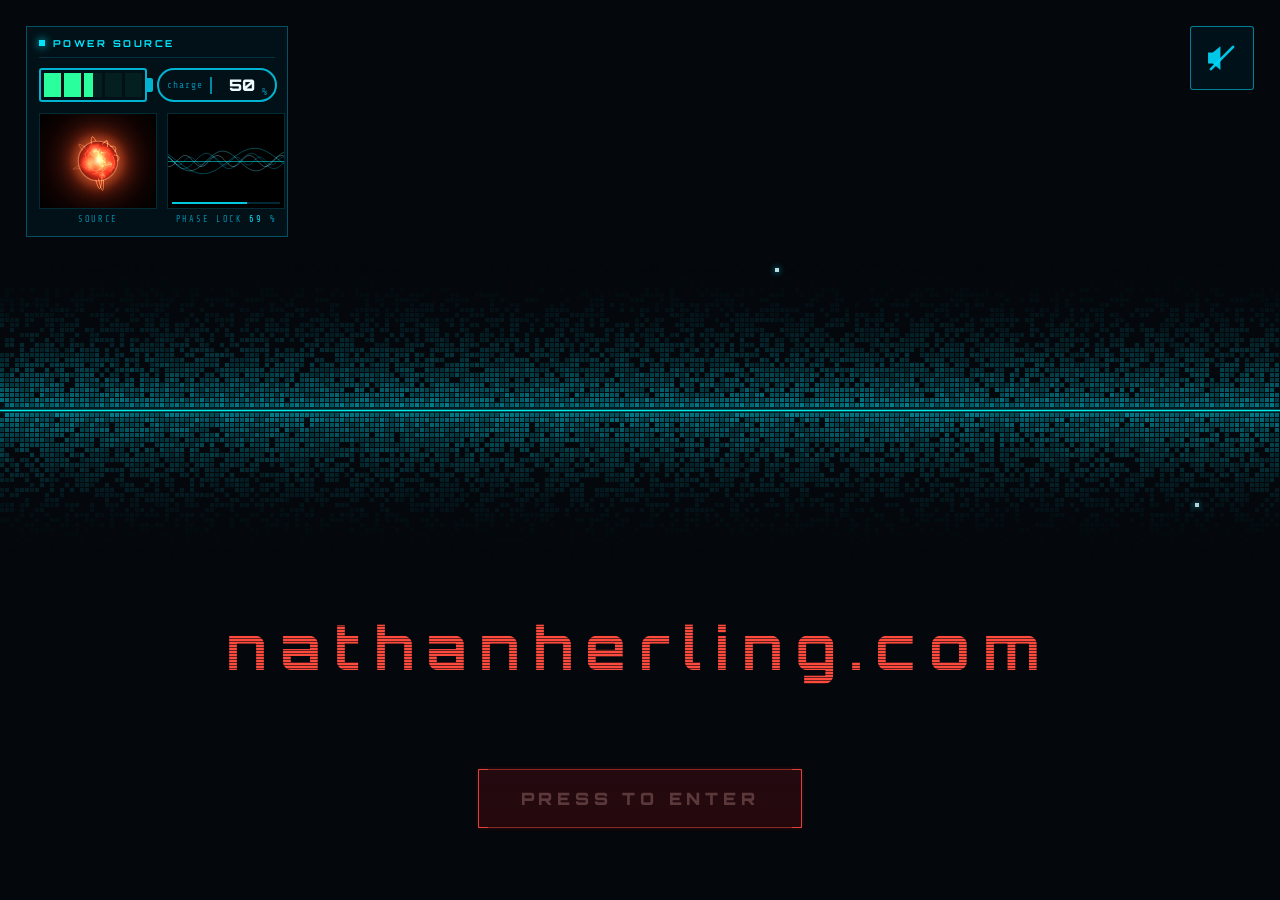
==== index.html @ ac67ed68 "commit 1" ====
<!DOCTYPE html>
<html lang="en">
<head>
<meta charset="utf-8">
<meta name="viewport" content="width=device-width, initial-scale=1">
<title>nathanherling.com</title>
<meta name="description" content="Nathan Herling — physics, data science, and instrumentation. ATLAS Run-3 long-lived particle search, detector control systems, and independent mathematics.">
<link rel="canonical" href="https://nathanherling.com/">

<!-- Social card. og:image MUST be an absolute URL — most scrapers will not
     resolve a relative one. Regenerate the image with:
       python3 tools/make-og.py        (renders tools/og-card.html) -->
<meta property="og:type" content="website">
<meta property="og:site_name" content="nathanherling.com">
<meta property="og:url" content="https://nathanherling.com/">
<meta property="og:title" content="Nathan Herling">
<meta property="og:description" content="Physics, data science, and instrumentation. ATLAS Run-3 long-lived particle search, detector control systems, and independent mathematics.">
<meta property="og:image" content="https://nathanherling.com/assets/og/og-card.png">
<meta property="og:image:type" content="image/png">
<meta property="og:image:width" content="1200">
<meta property="og:image:height" content="630">
<meta property="og:image:alt" content="Nathan Herling's handwritten signature glowing cyan above the address nathanherling.com in red, over a pixelated data band on a dark technical grid.">
<meta property="og:locale" content="en_US">

<meta name="twitter:card" content="summary_large_image">
<meta name="twitter:title" content="Nathan Herling">
<meta name="twitter:description" content="Physics, data science, and instrumentation. ATLAS Run-3 long-lived particle search, detector control systems, and independent mathematics.">
<meta name="twitter:image" content="https://nathanherling.com/assets/og/og-card.png">
<meta name="twitter:image:alt" content="Nathan Herling's handwritten signature glowing cyan above the address nathanherling.com in red, over a pixelated data band on a dark technical grid.">
<!-- Icons and the manifest are attached from script, and only when the page is
     actually served.

     A file:// document has an opaque origin, and Chromium refuses to DISPLAY a
     file:// subresource for one — logging "Unsafe attempt to load URL <page>
     from frame with URL <page>", attributed to index.html:1 because the load is
     parser-initiated. Stylesheets and the script are exempt (they are fetched,
     not displayed) which is why only this one complained. A favicon on a local
     file open does nothing anyway, so there is nothing to trade away.

     Classic script, not a module, so it runs at parse time. -->
<script>
  if (location.protocol !== 'file:') {
    var head = document.head;
    var add = function (rel, href, type, sizes) {
      var l = document.createElement('link');
      l.rel = rel; l.href = href;
      if (type)  l.type = type;
      if (sizes) l.sizes = sizes;
      head.appendChild(l);
    };
    add('icon', 'assets/favicon.ico', null, 'any');
    add('icon', 'assets/favicon-32.png', 'image/png', '32x32');
    add('icon', 'assets/favicon-16.png', 'image/png', '16x16');
    add('apple-touch-icon', 'assets/apple-touch-icon.png');
    add('manifest', 'site.webmanifest');
  }
</script>
<meta name="theme-color" content="#04070b">
<link rel="stylesheet" href="css/fonts.css">
<link rel="stylesheet" href="css/tokens.css">
<link rel="stylesheet" href="css/base.css">
<link rel="stylesheet" href="css/splash.css">
<link rel="stylesheet" href="css/cube.css">
<link rel="stylesheet" href="css/shell.css">
<link rel="stylesheet" href="css/layout.css">
<link rel="stylesheet" href="css/deck.css">
</head>
<body>

<div class="grid-bed" aria-hidden="true"></div>

<!-- ================= ACT 1 — SPLASH =================
     Everything here is present at t=0. The signature is NOT: it is cut, in pen
     order, when the button is struck. See js/splash.js. -->
<section id="stage">
  <canvas id="splash-canvas" aria-hidden="true"></canvas>

  <!-- Sound. Standalone in the top-right rather than crammed into the power
       module header, which never had the room for it. Nothing on this page
       loads or plays any audio until this is clicked or the entry button is
       pressed — see js/main.js. -->
  <button id="sndToggle" type="button" aria-pressed="false"
          aria-label="Sound off" title="Sound off">
    <svg viewBox="0 0 24 24" aria-hidden="true">
      <path class="spk" d="M11 4.5 6.2 8.6H3.2v6.8h3L11 19.5z"/>
      <path class="w1" d="M14.4 9.3a4.6 4.6 0 0 1 0 5.4"/>
      <path class="w2" d="M16.7 7.2a8 8 0 0 1 0 9.6"/>
      <path class="w3" d="M19 5.1a11.4 11.4 0 0 1 0 13.8"/>
      <path class="off" d="M5 19 19 5"/>
    </svg>
  </button>

  <!-- power module -->
  <section id="power" aria-hidden="true">
    <div class="head"><span class="dot"></span>POWER SOURCE
    </div>
    <div class="row">
      <div id="battery">
        <div class="cell"></div><div class="cell"></div><div class="cell"></div>
        <div class="cell"></div><div class="cell"></div>
      </div>
      <div id="gauge">
        <span class="lbl">charge</span><span class="bar"></span>
        <span class="val" id="chargeval">50</span><span class="pct">%</span>
      </div>
    </div>
    <div class="mods">
      <div class="mod">
        <canvas id="orb" width="116" height="94"></canvas>
        <div class="cap">SOURCE</div>
      </div>
      <div class="mod">
        <canvas id="freq" width="116" height="94"></canvas>
        <div class="cap">PHASE LOCK <span id="lockval">0</span> %</div>
      </div>
    </div>
  </section>

  <div id="splash-centre">
    <!-- data-txt duplicates the text for the CRT pseudo-element copies; the
         glitch bands are clipped copies of the same string. -->
    <h1 id="sitename" data-txt="nathanherling.com">nathanherling.com</h1>
    <button id="enterBtn" type="button">press to enter</button>
  </div>

  <div id="splash-wipe" aria-hidden="true"></div>
</section>

<!-- ================= ACT 2 — SHELL ================= -->
<div id="term" aria-live="polite"><div id="term-inner"></div></div>

<!-- ================= ACTS 3-5 — DESK ================= -->
<div id="desk">
  <div id="rail">
    <!-- PELAGIC used to be born inside the tube and travel to the rail. The
         splash no longer carries a cube, so the rail dock is its only host. -->
    <div class="slot" id="slot-cube"><span class="slot-tag">pelagic</span>
      <div class="cube-host" id="pelagic-dock" aria-hidden="false"></div>
    </div>
    <div class="slot" id="slot-term"><span class="slot-tag">shell</span></div>
    <div class="slot" id="slot-sig"><span class="slot-tag">identity</span>
      <canvas id="sig-canvas" aria-hidden="true"></canvas>
    </div>
    <div class="slot" id="slot-dock"><span class="slot-tag">dock</span>
      <span class="empty">empty</span>
      <span class="dock-hint">double click or click on panel to open</span>
    </div>
  </div>

  <div id="top" role="group" aria-label="Sections"></div>

  <div id="main">
    <div id="view" role="region" aria-label="Panel content" aria-hidden="true">
      <button id="view-close" type="button">Close</button>
      <header><span class="n"></span><h2></h2></header>
      <div class="rule"></div>
      <div class="body"></div>
    </div>
  </div>
</div>

<!-- the deck stage is fixed and JS-placed, so it can drift between #main and the dock slot -->
<div id="deck-stage">
  <div id="deck"></div>
  <div id="printer" aria-hidden="true"></div>
</div>

<!-- Controls ride ABOVE the deck stage. They used to live inside #main, but
     #desk opens a stacking context at z-index 10, so the fixed deck stage at 14
     covered them and swallowed every click. -->
<div id="overlay" aria-hidden="false">
  <button id="back" type="button">Back to splash</button>
  <div id="toggles">
    <button id="prev" type="button" aria-label="Previous face">&lt;</button>
    <span class="hint">drag to spin</span>
    <button id="next" type="button" aria-label="Next face">&gt;</button>
  </div>
</div>

<!-- A classic script, not a module. index.html is meant to open straight off
     disk, and browsers refuse to load ES modules from a file:// origin. The
     js/ modules remain the source; js/site.js is built from them by
     tools/build.sh. -->
<script src="js/site.js" defer></script>
</body>
</html>
---- css/fonts.css ----
/* Self-hosted, from @fontsource. This replaces the Google Fonts <link>, so the
   page makes no external request at all — and it is what lets the social-card
   renderer produce type that matches the live site.
   The faces are base64 data URIs rather than file references: a @font-face
   url() is fetched under CORS rules, and on a file:// origin that fails, which
   silently drops both families back to system fallbacks. The originals stay in
   assets/fonts/ — regenerate with tools/build.sh. */
@font-face{
  font-family:'Share Tech Mono';font-style:normal;font-weight:400;font-display:swap;
  src:url('[data-uri]') format('woff2');
}
@font-face{
  font-family:'Orbitron';font-style:normal;font-weight:500;font-display:swap;
  src:url('[data-uri]') format('woff2');
}
@font-face{
  font-family:'Orbitron';font-style:normal;font-weight:700;font-display:swap;
  src:url('[data-uri]') format('woff2');
}
@font-face{
  font-family:'Orbitron';font-style:normal;font-weight:900;font-display:swap;
  src:url('[data-uri]') format('woff2');
}
---- css/tokens.css ----
:root{
  --bg:#04070b; --panel:#070d14; --surface:#0a1017;
  --ink:#9fdcf4; --ink-dim:#3f6e86; --ink-faint:#1b3a4a;
  --cyan:#4fd6ff; --cyan-deep:#1f8fc4;
  --amber:#ffb24a; --orange:#ff7a30;
  --line:rgba(79,214,255,0.16); --line-soft:rgba(79,214,255,0.07);
  --glow-cyan:0 0 12px rgba(79,214,255,0.55);
  --glow-amber:0 0 14px rgba(255,140,50,0.5);
  --mono:'Share Tech Mono', ui-monospace, 'Courier New', monospace;
  --display:'Orbitron', sans-serif;

  /* act 4 geometry — read by js/layout.js as well as the stylesheets */
  --rail:clamp(230px, 21vw, 320px);
  --toph:clamp(84px, 11vh, 116px);
  --gap:clamp(10px, 1.1vw, 18px);
}
---- css/base.css ----
*{margin:0;padding:0;box-sizing:border-box}
html,body{width:100%;height:100%}
body{
  background:
    radial-gradient(1200px 700px at 30% -10%, rgba(31,143,196,0.10), transparent 60%),
    radial-gradient(900px 600px at 110% 120%, rgba(255,122,48,0.06), transparent 55%),
    var(--bg);
  color:var(--ink); font-family:var(--mono); overflow:hidden;
}
button{font-family:var(--mono);font-size:12px;letter-spacing:.14em;text-transform:uppercase;
  color:var(--ink);background:transparent;border:1px solid var(--line);padding:8px 13px;cursor:pointer;
  transition:border-color .2s,color .2s,opacity .2s}
button:hover:not(:disabled){border-color:var(--cyan);color:var(--cyan)}
button:disabled{opacity:.32;cursor:default}
button:focus-visible{outline:2px solid var(--amber);outline-offset:2px}
.hidden{display:none !important}
.sr{position:absolute;width:1px;height:1px;overflow:hidden;clip:rect(0 0 0 0);white-space:nowrap}

/* faint engineering grid, ported from helix_splash's stage */
.grid-bed{position:fixed;inset:0;z-index:0;pointer-events:none;
  background-image:linear-gradient(var(--line-soft) 1px,transparent 1px),
                   linear-gradient(90deg,var(--line-soft) 1px,transparent 1px);
  background-size:46px 46px;
  -webkit-mask-image:radial-gradient(circle at 50% 45%,#000 0%,transparent 78%);
          mask-image:radial-gradient(circle at 50% 45%,#000 0%,transparent 78%)}

@media (prefers-reduced-motion:reduce){
  *{animation-duration:.01ms !important;transition-duration:.01ms !important}
}
---- css/splash.css ----
/* ============ ACT 1 — SPLASH ============
   Replaces the CRT tube. Everything on this page is present at t=0: no fade
   in, no chroma split, no sheen. The only motion before the press is ambient
   (band cells, source orb) and the proximity ramp that charges the page as the
   pointer closes on the entry button.

   The signature is NOT here at load. It is cut, in pen order, when the button
   is struck — see js/splash.js. */

#stage{position:fixed;inset:0;z-index:5;transition:opacity .45s ease}
#stage.gone{opacity:0;pointer-events:none}

#splash-canvas{position:absolute;inset:0;width:100%;height:100%;display:block}

/* ---- centre column: name over the entry button ---- */
#splash-centre{
  position:absolute;inset:0;z-index:2;
  display:flex;flex-direction:column;align-items:center;justify-content:flex-end;
  pointer-events:none;padding-bottom:8vh;
}

#sitename{
  font-family:var(--display);font-weight:600;
  letter-spacing:.22em;font-size:clamp(24px,4.6vw,62px);
  color:#ff4a3d;text-transform:lowercase;white-space:nowrap;
  margin:0 0 clamp(34px,7vh,86px);transform:translateY(-2vh);
  /* No text-shadow: the visible layer is the canvas plate drawn by
     js/nameglitch.js, and the plate is deliberately crisp. A shadow here would
     paint a soft copy underneath the sharp one. */
}

/* The entry button is the key UI on this page, so it is present from the
   first frame and its chrome is painted per-frame from the power level
   rather than transitioned by CSS. */
#enterBtn{
  pointer-events:auto;position:relative;
  font-family:var(--display);font-weight:800;
  letter-spacing:.28em;font-size:clamp(11px,1.35vw,17px);
  text-transform:uppercase;color:#ffd9d2;
  background:linear-gradient(180deg, rgba(200,32,42,.16), rgba(120,10,16,.28));
  border:1px solid rgba(255,74,61,.75);border-radius:2px;
  padding:18px 42px;cursor:pointer;outline:none;transition:none;
}
#enterBtn::before,#enterBtn::after{
  content:'';position:absolute;top:-1px;bottom:-1px;width:9px;
  border:1px solid rgba(255,74,61,.75);
}
#enterBtn::before{left:-1px;border-right:none}
#enterBtn::after{right:-1px;border-left:none}
#enterBtn:focus-visible{box-shadow:0 0 0 2px var(--cyan);outline:none}
#enterBtn:disabled{opacity:1;cursor:default}

/* ---- power module, top left ---- */
#power{
  position:absolute;top:26px;left:26px;z-index:3;width:262px;
  border:1px solid rgba(0,200,240,.35);background:rgba(0,26,36,.55);
  padding:10px 12px 12px;pointer-events:none;
}
#power .head{
  display:flex;align-items:center;gap:8px;
  font-family:var(--display);font-size:9.5px;font-weight:600;
  letter-spacing:.26em;color:#00e6ff;
  padding-bottom:8px;margin-bottom:10px;
  border-bottom:1px solid rgba(0,200,240,.18);
}
#power .head .dot{width:6px;height:6px;background:#00e6ff;box-shadow:0 0 8px #00e6ff}
#power .row{display:flex;align-items:center;gap:10px}

/* Every width in the readout is fixed. The charge value climbs 50 -> 100
   while the page charges, and a fluid layout would reflow the whole module
   on the digit change. */
#battery{
  position:relative;width:108px;flex:0 0 108px;height:34px;
  border:2px solid rgba(0,220,255,.8);border-radius:3px;
  padding:3px;display:flex;gap:3px;
}
#battery::after{
  content:'';position:absolute;right:-8px;top:50%;transform:translateY(-50%);
  width:6px;height:14px;background:rgba(0,220,255,.8);border-radius:0 2px 2px 0;
}
#battery .cell{flex:1;background:rgba(43,255,158,.06)}
#battery .cell.on{background:#2bff9e;box-shadow:inset 0 0 10px rgba(43,255,158,.55)}
#battery .cell.part{background:linear-gradient(90deg,#2bff9e var(--f),rgba(43,255,158,.06) var(--f))}

#gauge{
  width:120px;flex:0 0 120px;
  display:flex;align-items:center;justify-content:center;gap:7px;
  height:34px;border:2px solid rgba(0,220,255,.8);border-radius:17px;padding:0 9px;
}
#gauge .lbl{font-size:9.5px;letter-spacing:.1em;color:rgba(0,180,220,.75);flex:none}
#gauge .bar{width:2px;height:17px;background:rgba(0,220,255,.6);flex:none}
#gauge .val{
  font-family:var(--display);font-weight:800;font-size:16px;color:#eafcff;
  width:36px;flex:0 0 36px;text-align:right;
  font-variant-numeric:tabular-nums;font-feature-settings:'tnum' 1;
}
#gauge .pct{font-size:9.5px;color:rgba(0,180,220,.75);align-self:flex-end;padding-bottom:3px;flex:none}

#power .mods{display:flex;gap:10px;margin-top:11px}
#power .mod{display:flex;flex-direction:column;gap:5px}
#power .mod canvas{display:block;border:1px solid rgba(0,200,240,.22);background:#000}
#power .mod .cap{font-size:8.5px;letter-spacing:.2em;color:rgba(0,180,220,.75);text-align:center}
#power .mod .cap span{color:#00e6ff}

/* ---- the press: wipe out to act 2 ---- */
#splash-wipe{
  position:absolute;inset:0 100% 0 0;z-index:6;background:#000;
  border-right:2px solid #ff4a3d;box-shadow:0 0 34px rgba(255,74,61,.75);
  display:none;pointer-events:none;
}

@media (max-width:640px){
  #power{width:224px;top:16px;left:14px;padding:9px 10px 10px}
  #power .row{gap:8px}
  #battery{width:88px;flex:0 0 88px;height:28px}
  #gauge{width:106px;flex:0 0 106px;height:28px;gap:5px;padding:0 7px}
  #gauge .val{font-size:14px;width:31px;flex:0 0 31px}
  #power .mod canvas{width:96px;height:78px}
  #enterBtn{padding:15px 26px}
  #sndToggle{width:52px;height:52px;top:16px;right:14px}
  #sndToggle svg{width:30px;height:30px}
}

/* ---- sound toggle ----
   Sits top-right in the POWER SOURCE header. Its real job is to be something
   worth clicking: browsers will not let audio sound until the visitor has
   actually interacted, and pointer movement does not count. Clicking this
   grants that interaction. It starts OFF so it reads as an invitation. */
#sndToggle{
  position:absolute;top:26px;right:26px;z-index:4;
  width:64px;height:64px;padding:0;
  background:rgba(0,26,36,.6);border:1px solid rgba(0,200,240,.30);border-radius:3px;
  color:#00e6ff;cursor:pointer;pointer-events:auto;
  display:flex;align-items:center;justify-content:center;
  transition:border-color .2s ease, box-shadow .2s ease;
}
#sndToggle svg{width:38px;height:38px;overflow:visible}
#sndToggle .spk{fill:currentColor;stroke:none}
#sndToggle .w1,#sndToggle .w2,#sndToggle .w3,#sndToggle .off{
  fill:none;stroke:currentColor;stroke-width:1.7;
  stroke-linecap:round;stroke-linejoin:round;
}

/* off: muted colour, waves hidden, slash shown */
#sndToggle[aria-pressed="false"]{color:rgba(0,215,250,.92);border-color:rgba(0,220,255,.55)}
#sndToggle[aria-pressed="false"] .w1,
#sndToggle[aria-pressed="false"] .w2,
#sndToggle[aria-pressed="false"] .w3{opacity:0}
#sndToggle[aria-pressed="true"] .off{opacity:0}

/* on: lit, matching the rest of the module */
#sndToggle[aria-pressed="true"]{
  color:#00e6ff;border-color:rgba(0,220,255,.75);
  box-shadow:0 0 10px rgba(0,220,255,.35);
}
#sndToggle:hover{border-color:rgba(0,220,255,.8)}
#sndToggle:focus-visible{outline:none;box-shadow:0 0 0 2px var(--cyan)}

/* while it is off and untouched, a slow breath draws the eye to it */
@keyframes snd-invite{
  0%,100%{opacity:.72;box-shadow:0 0 0 rgba(0,220,255,0)}
  50%    {opacity:1;  box-shadow:0 0 14px rgba(0,220,255,.45)}
}
#sndToggle[aria-pressed="false"]{animation:snd-invite 2.6s ease-in-out infinite}

/* ══ URL plate ══════════════════════════════════════════════════════════
   The name is drawn to a canvas by js/nameglitch.js so it can be sheared per
   scanline. The h1 keeps the text for screen readers and for selection, but
   is not painted — the canvas is the visible layer. */
#sitename{position:relative;color:transparent}
#sitename canvas.name-plate{
  position:absolute;pointer-events:none;
}
@media (prefers-reduced-motion:reduce){
  #sitename{color:#ff4a3d}
  #sitename canvas.name-plate{display:none}
}

/* ---- fuse blow ----
   The corner brackets are the only part of the button that is pure CSS, so the
   snap lives here. They kick outward and fade in one 260ms step — no return, no
   ease-in-out: the bracket is leaving, not bouncing. */
#enterBtn.blown{cursor:default}
#enterBtn.blown::before{animation:bracket-snap-l .26s ease-out forwards}
#enterBtn.blown::after {animation:bracket-snap-r .26s ease-out forwards}

@keyframes bracket-snap-l{
  0%  {transform:translateX(0)      rotate(0);   opacity:1}
  18% {transform:translateX(-3px)   rotate(-2deg);opacity:1}
  100%{transform:translateX(-26px)  rotate(-13deg);opacity:0}
}
@keyframes bracket-snap-r{
  0%  {transform:translateX(0)      rotate(0);   opacity:1}
  18% {transform:translateX(3px)    rotate(2deg); opacity:1}
  100%{transform:translateX(26px)   rotate(13deg);opacity:0}
}
@media (prefers-reduced-motion:reduce){
  #enterBtn.blown::before,#enterBtn.blown::after{animation:none;opacity:0}
}
---- css/cube.css ----
/* PELAGIC — mk5 etch cube.
   The rig is built at mk5's exact geometry — a 300px scene, perspective 900px,
   faces 300px at translateZ(150px) — and then scaled to fit the rail slot by a
   plain 2D transform on .cube-scale, which sits OUTSIDE the perspective and so
   cannot change the projection. Rebuilding the rig at the slot's pixel size
   instead is what made the earlier port look wrong. */

.cube-host{
  /* NO --cs default here. cube.js treats "is --cs set?" as "has the rail been
     measured?", so declaring a fallback on the host made getComputedStyle
     always return a value, the gate always pass, and the rig paint at 150px
     from the first act-3 frame — then jump to the rail size 700ms later at
     MOUNT. The property is written by main.js sizeCubeInRail() and nowhere
     else. */
  position:absolute;inset:0;
  display:flex;align-items:center;justify-content:center;
  overflow:hidden;
}
/* Hidden until js/cube.js has read --cs from the slot. Without this the rig
   paints one frame at its unscaled 300px default, which read as the cube
   jumping in from outside its box. */
.cube-scale{transform-origin:50% 50%;will-change:transform;opacity:0;
  transition:opacity .25s ease}
.cube-scene{width:300px;height:300px;perspective:900px}
.cube3{width:100%;height:100%;position:relative;transform-style:preserve-3d;will-change:transform}
.cface3{
  position:absolute;width:300px;height:300px;
  background:#020406;
  border:1px solid rgba(0,240,255,.35);
  box-sizing:border-box;
}
.cface3 canvas{width:100%;height:100%;display:block}
---- css/shell.css ----
/* [shell]>_ — ported from init_home. Centred for act 2, drifts into rail slot
   L2 for act 3. Position is driven from JS (js/layout.js place()), so the rail
   can be re-proportioned without touching this file. */

#term{position:fixed;z-index:22;opacity:0;pointer-events:none;
  left:50%;top:50%;width:min(820px,88vw);
  font-size:clamp(14px,2.1vw,21px);line-height:1.75;
  transform:translate(-50%,-50%);
  will-change:left,top,width,font-size,transform;
  transition:left 1.05s cubic-bezier(.36,.05,.16,1),
             top 1.05s cubic-bezier(.36,.05,.16,1),
             width 1.05s cubic-bezier(.36,.05,.16,1),
             font-size 1.05s cubic-bezier(.36,.05,.16,1),
             transform 1.05s cubic-bezier(.36,.05,.16,1),
             opacity .4s ease}
#term.live{opacity:1}
/* once docked, JS owns left/top/width/font-size; kill the centring transform */
#term.docked{transform:translate(0,0)}

#term-inner{overflow:hidden}
.tline{white-space:pre;color:var(--ink)}
.tline .p{color:var(--cyan)}
.tline .ok{color:var(--amber)}
.tline.sub{color:var(--ink-dim);font-size:.86em}
.tline.login{color:var(--ink-dim);font-size:.86em;margin-bottom:.35em;letter-spacing:.06em}
#cursor{display:inline-block;width:.62em;height:1.05em;vertical-align:-2px;
  background:var(--cyan);animation:blink 1s steps(1) infinite}
@keyframes blink{0%,49%{opacity:1}50%,100%{opacity:0}}
---- css/layout.css ----
/* ============ ACTS 3 + 4 — the desk ============
   Three regions. The rail is full height on the left; the top panel and the
   main area stack to its right.

     +----------+---------------------------------+
     |  RAIL    |  TOP PANEL                      |
     |  L1 cube +---------------------------------+
     |  L2 shell|                                 |
     |  L3 sig  |          MAIN AREA              |
     |  L4 dock |                                 |
     +----------+---------------------------------+ */

#desk{position:fixed;inset:0;z-index:10;
  display:grid;gap:var(--gap);padding:var(--gap);
  grid-template-columns:var(--rail) minmax(0,1fr);
  grid-template-rows:var(--toph) minmax(0,1fr);
  opacity:0;pointer-events:none}
#desk.on{opacity:1;pointer-events:auto}

/* ---- rail ---- */
#rail{grid-area:1 / 1 / 3 / 2;display:grid;gap:var(--gap);min-height:0;
  grid-template-rows:minmax(120px,.92fr) minmax(0,1.75fr) minmax(78px,.62fr) minmax(110px,.95fr)}

.slot{position:relative;min-height:0;border:1px solid var(--line-soft);
  background:linear-gradient(180deg, rgba(79,214,255,.035), transparent 40%), rgba(7,13,20,.55);
  opacity:0;transform:translateX(-14px);
  transition:opacity .6s ease, transform .6s cubic-bezier(.22,.61,.36,1),
             border-color .3s ease}
#desk.framed .slot{opacity:1;transform:none}
#rail .slot:nth-child(1){transition-delay:.00s}
#rail .slot:nth-child(2){transition-delay:.06s}
#rail .slot:nth-child(3){transition-delay:.12s}
#rail .slot:nth-child(4){transition-delay:.18s}

/* corner ticks — the rail reads as machined rather than as a card */
.slot::before,.slot::after{content:"";position:absolute;width:9px;height:9px;
  border:1px solid var(--line);pointer-events:none}
.slot::before{left:-1px;top:-1px;border-right:0;border-bottom:0}
.slot::after{right:-1px;bottom:-1px;border-left:0;border-top:0}

.slot-tag{position:absolute;left:9px;top:7px;z-index:3;
  font-size:8.5px;letter-spacing:.3em;text-transform:uppercase;color:var(--ink-faint)}

#slot-cube{display:flex;align-items:center;justify-content:center}
#slot-term{overflow:hidden}
#slot-sig{padding:8px 10px 6px}
#sig-canvas{width:100%;height:100%;display:block}
#slot-dock{display:flex;align-items:center;justify-content:center}
#slot-dock .empty{font-size:9px;letter-spacing:.28em;text-transform:uppercase;
  color:var(--ink-faint);transition:opacity .4s ease}
#slot-dock.filled{border-color:var(--line)}
#slot-dock.filled .empty{opacity:0}

/* The dock reads "empty", which says nothing about how to fill it. Once a face
   is settled and openable the slot carries the instruction instead. */
#slot-dock .dock-hint{
  position:absolute;left:12px;right:12px;top:50%;transform:translateY(-50%);
  font-size:10px;line-height:1.5;letter-spacing:.14em;text-align:center;
  text-transform:uppercase;color:var(--amber);
  text-shadow:0 0 10px rgba(255,140,50,.45);
  opacity:0;transition:opacity .35s ease;pointer-events:none}
#slot-dock.hint .dock-hint{opacity:.92}
#slot-dock.hint .empty{opacity:0}
#slot-dock.filled .dock-hint{opacity:0}

/* ---- top panel ---- */
#top{grid-area:1 / 2 / 2 / 3;display:grid;gap:var(--gap);min-width:0;
  grid-template-columns:repeat(4, minmax(0,1fr))}

.card{position:relative;text-align:left;padding:11px 13px;min-width:0;
  border:1px solid var(--line-soft);background:rgba(7,13,20,.62);
  backdrop-filter:blur(6px);cursor:pointer;overflow:hidden;
  display:flex;flex-direction:column;justify-content:center;gap:3px;
  text-transform:none;letter-spacing:normal;
  opacity:0;transform:translateY(-10px);
  transition:opacity .45s ease, transform .45s cubic-bezier(.22,.61,.36,1),
             border-color .2s ease, background .2s ease}
#desk.dealt .card{opacity:1;transform:none}
#top .card:nth-child(1){transition-delay:.00s}
#top .card:nth-child(2){transition-delay:.07s}
#top .card:nth-child(3){transition-delay:.14s}
#top .card:nth-child(4){transition-delay:.21s}

.card .n{font-size:8.5px;letter-spacing:.3em;color:var(--ink-faint)}
.card .l{font-family:var(--display);font-weight:700;font-size:13px;
  letter-spacing:.12em;color:var(--ink);white-space:nowrap;
  overflow:hidden;text-overflow:ellipsis}
.card .b{font-size:10px;color:var(--ink-dim);white-space:nowrap;
  overflow:hidden;text-overflow:ellipsis}
.card:hover:not(:disabled){border-color:var(--cyan);background:rgba(11,23,33,.8)}
.card[aria-current="true"]{border-color:var(--cyan)}
.card[aria-current="true"] .l{color:var(--cyan)}
/* the selected card grows a tick pointing down at the deck */
.card[aria-current="true"]::after{content:"";position:absolute;left:0;bottom:0;
  width:100%;height:2px;background:var(--cyan);box-shadow:var(--glow-cyan)}

/* ---- main area ---- */
#main{grid-area:2 / 2 / 3 / 3;position:relative;min-width:0;min-height:0;
  border:1px solid var(--line-soft);
  background:radial-gradient(120% 90% at 50% 110%, rgba(31,143,196,.07), transparent 60%),
             rgba(4,7,11,.5)}
#main::before,#main::after{content:"";position:absolute;width:11px;height:11px;
  border:1px solid var(--line);pointer-events:none}
#main::before{left:-1px;top:-1px;border-right:0;border-bottom:0}
#main::after{right:-1px;bottom:-1px;border-left:0;border-top:0}

@media (max-width:860px){
  #desk{grid-template-columns:minmax(0,1fr);
        grid-template-rows:var(--toph) minmax(0,1fr) auto}
  #rail{grid-area:3 / 1 / 4 / 2;grid-template-rows:none;
        grid-template-columns:repeat(4,minmax(0,1fr));height:132px}
  #top{grid-area:1 / 1 / 2 / 2}
  #main{grid-area:2 / 1 / 3 / 2}
  .card .b{display:none}
}
---- css/deck.css ----
/* ============ THE DECK ============
   4 placards on a carousel, 90 deg apart. Grab to spin, toggle to step, or
   click a top-panel card to swing a face flush to camera. Clicking a face
   minimises the whole rig into rail slot L4 and opens the panel in #main.

   The stage is position:fixed and its box is driven from JS so it can drift
   between the main area and the dock slot without reparenting. */

#deck-stage{position:fixed;z-index:14;perspective:1400px;touch-action:none;
  opacity:0;pointer-events:none;
  will-change:left,top,width,height;
  transition:left .85s cubic-bezier(.36,.05,.16,1),
             top .85s cubic-bezier(.36,.05,.16,1),
             width .85s cubic-bezier(.36,.05,.16,1),
             height .85s cubic-bezier(.36,.05,.16,1),
             opacity .5s ease}
#deck-stage.on{opacity:1;pointer-events:auto;cursor:grab}
#deck-stage.grabbing{cursor:grabbing}
#deck-stage.mini{z-index:16}

#deck{position:absolute;left:50%;top:50%;width:0;height:0;
  transform-style:preserve-3d;will-change:transform}

.placard{position:absolute;left:0;top:0;
  width:var(--pw,200px);height:var(--ph,126px);
  margin:calc(var(--ph,126px) / -2) 0 0 calc(var(--pw,200px) / -2);
  border:1px solid var(--line);background:rgba(7,13,20,.86);
  box-shadow:0 0 18px rgba(79,214,255,.14), inset 0 0 26px rgba(0,0,0,.62);
  display:flex;flex-direction:column;justify-content:flex-end;
  padding:calc(var(--pw,200px) * .06);cursor:pointer;
  /* All four faces stay visible — that is the whole point of a carousel.
     backface-visibility:hidden was tried here and is WRONG: the two side cards
     sit at exactly +/-90deg, right on the backface threshold, so it culls them
     too and you are left looking at one card.
     The rear card overlapping the front card's centre was a HIT-TESTING
     problem, not a visibility one, and it is solved below: only the card flush
     to camera takes pointer events. */
  pointer-events:none;
  opacity:0;transition:opacity .4s ease, border-color .25s ease, box-shadow .25s ease}
.placard.printed{opacity:1}
.placard.face{pointer-events:auto}
.placard .n{font-size:calc(var(--pw,200px) * .042);letter-spacing:.3em;color:var(--ink-faint)}
.placard .l{font-family:var(--display);font-weight:700;
  font-size:calc(var(--pw,200px) * .075);letter-spacing:.12em;color:var(--ink);margin-top:2px}
.placard .b{font-size:calc(var(--pw,200px) * .05);color:var(--ink-dim);margin-top:3px}
.placard.face{border-color:var(--cyan);pointer-events:auto;
  box-shadow:0 0 30px rgba(79,214,255,.32), inset 0 0 26px rgba(0,0,0,.62)}
.placard.face:hover{box-shadow:0 0 42px rgba(79,214,255,.46), inset 0 0 26px rgba(0,0,0,.62)}
#deck-stage.mini .placard{cursor:default}
#deck-stage.mini .placard .b,#deck-stage.mini .placard .n{display:none}

/* the printer: a bright sphere at the deck centre that lays the placards down */
#printer{position:absolute;left:50%;top:50%;width:32px;height:32px;
  margin:-16px 0 0 -16px;border-radius:50%;
  background:radial-gradient(circle at 38% 34%, #eaf9ff, #4fd6ff 42%, #10475e 100%);
  box-shadow:0 0 22px rgba(79,214,255,.75), 0 0 60px rgba(79,214,255,.28);
  opacity:0;transition:opacity .5s ease;pointer-events:none}
#printer.on{opacity:1}

/* ---- control overlay ----
   Fixed and JS-placed over #main, at a z-index above #deck-stage. This has to
   sit outside #desk: #desk opens a stacking context at z-index 10, so anything
   nested inside it renders under the fixed deck stage no matter its own
   z-index, and the drag surface eats the clicks. */
#overlay{position:fixed;z-index:18;pointer-events:none;
  display:flex;flex-direction:column;align-items:center;justify-content:space-between;
  padding:14px 0;opacity:0;transition:opacity .5s ease}
#overlay.on{opacity:1}
#overlay > *{pointer-events:auto}

#back{font-size:14px;letter-spacing:.24em;padding:14px 34px;font-weight:700;
  color:var(--amber);border-color:rgba(255,178,74,.34);
  background:linear-gradient(180deg,rgba(255,140,50,.10),rgba(255,140,50,.02));
  backdrop-filter:blur(6px);
  opacity:0;transform:translateY(-8px);pointer-events:none;
  transition:opacity .45s ease, transform .45s cubic-bezier(.22,.61,.36,1),
             border-color .2s ease, color .2s ease, box-shadow .2s ease}
#overlay.on #back{opacity:1;transform:none;pointer-events:auto}
#back:hover:not(:disabled){border-color:var(--orange);color:#ffd9a8;box-shadow:var(--glow-amber)}

/* --ts is set from JS off the stage width, so the toggles scale with the deck
   instead of staying at button default size next to a 500px card */
#toggles{--ts:13px;
  display:flex;gap:calc(var(--ts) * .72);align-items:center;
  opacity:0;pointer-events:none;transition:opacity .4s ease}
#toggles.on{opacity:1;pointer-events:auto}
#toggles button{font-size:var(--ts);line-height:1;
  padding:calc(var(--ts) * .68) calc(var(--ts) * 1.15);
  min-width:calc(var(--ts) * 2.9)}
#toggles .hint{font-size:calc(var(--ts) * .76);letter-spacing:.24em;
  text-transform:uppercase;color:var(--ink-faint);
  padding:0 calc(var(--ts) * .55)}

/* ---- act 5: the opened panel fills the main area ---- */
#view{position:absolute;inset:0;z-index:13;display:flex;flex-direction:column;
  padding:clamp(16px,2.2vw,30px);overflow:auto;
  background:linear-gradient(180deg, rgba(79,214,255,.04), transparent 22%), rgba(6,11,17,.94);
  opacity:0;transform:translateY(12px);pointer-events:none;
  transition:opacity .45s ease, transform .45s cubic-bezier(.22,.61,.36,1)}
#view.on{opacity:1;transform:none;pointer-events:auto}
#view header{display:flex;align-items:baseline;gap:14px;margin-bottom:6px}
#view h2{font-family:var(--display);font-weight:700;font-size:clamp(15px,1.7vw,21px);
  letter-spacing:.16em;color:var(--amber);text-shadow:var(--glow-amber)}
#view .n{font-size:9px;letter-spacing:.3em;color:var(--ink-faint)}
#view .rule{height:1px;margin:12px 0 16px;
  background:linear-gradient(90deg,var(--line),transparent)}
#view .body{font-size:13px;line-height:1.7;color:var(--ink);max-width:70ch}
#view .body p + p{margin-top:.8em}
#view .body a{color:var(--cyan)}
#view-close{position:absolute;right:clamp(16px,2.2vw,30px);top:clamp(16px,2.2vw,30px)}

/* ---- embedded pdf ---- */
#view.pdf{overflow:hidden}
#view.pdf .rule{margin-bottom:12px}
#view.pdf .body{flex:1 1 auto;min-height:0;max-width:none;display:flex;flex-direction:column}
.pdf-bar{display:flex;gap:9px;flex-wrap:wrap;margin-bottom:11px;flex:0 0 auto}
.pdf-btn{display:inline-block;text-decoration:none;
  font-family:var(--mono);font-size:11px;letter-spacing:.16em;text-transform:uppercase;
  color:var(--ink);border:1px solid var(--line);padding:8px 15px;
  background:linear-gradient(180deg,rgba(79,214,255,.07),rgba(79,214,255,.01));
  transition:border-color .2s,color .2s,box-shadow .2s}
.pdf-btn:hover{border-color:var(--cyan);color:var(--cyan);box-shadow:var(--glow-cyan)}
.pdf-btn:first-child{color:var(--amber);border-color:rgba(255,178,74,.36)}
.pdf-btn:first-child:hover{border-color:var(--orange);color:#ffd9a8;box-shadow:var(--glow-amber)}
.pdf-frame{position:relative;flex:1 1 auto;min-height:220px;
  border:1px solid var(--line);background:#0d1218;overflow:hidden}
.pdf-pages{position:absolute;inset:0;overflow-y:auto;overflow-x:hidden;z-index:2;
  padding:10px;display:flex;flex-direction:column;gap:10px;scrollbar-width:thin}
.pdf-pages::-webkit-scrollbar{width:7px}
.pdf-pages::-webkit-scrollbar-track{background:transparent}
.pdf-pages::-webkit-scrollbar-thumb{background:rgba(0,240,255,.22)}
.pdf-pages::-webkit-scrollbar-thumb:hover{background:rgba(0,240,255,.4)}
/* The page is a white sheet on a dark desk. The border and the cyan cast are
   what keep it from reading as a hole punched in the panel. */
.pdf-pages img{display:block;width:100%;height:auto;
  border:1px solid rgba(0,240,255,.22);
  box-shadow:0 0 22px rgba(0,0,0,.75),0 0 0 1px rgba(0,0,0,.6)}
.pdf-frame iframe{position:absolute;inset:0;width:100%;height:100%;border:0;z-index:2;
  background:#0d1218}
.pdf-fallback{position:absolute;left:0;right:0;top:50%;transform:translateY(-50%);
  z-index:1;text-align:center;font-size:11px;color:var(--ink-faint)}

/* ---- panel body: publication and project lists ----
   The panels now carry real content rather than a paragraph each, so the body
   needs a small typographic system: numbered entries, a working-title caveat,
   and outbound links that read as links without breaking the palette. */
#view .body h4{
  margin:22px 0 6px;font-family:var(--display);font-weight:600;
  font-size:11px;letter-spacing:.22em;text-transform:uppercase;
  color:var(--cyan);
}
#view .body h4:first-child{margin-top:4px}
#view .body p.wt{margin:0 0 10px;font-size:12px;color:var(--ink-faint)}

#view .body ol.pubs,
#view .body ol.projs{margin:0;padding:0;list-style:none;counter-reset:pub}
#view .body ol.pubs > li,
#view .body ol.projs > li{
  counter-increment:pub;position:relative;
  margin:0 0 14px;padding:10px 14px 12px 44px;
  border:1px solid var(--line-soft);
  border-left:2px solid rgba(0,220,255,.45);
  font-size:13px;line-height:1.65;
}
#view .body ol.pubs > li::before,
#view .body ol.projs > li::before{
  content:'[' counter(pub, decimal-leading-zero) ']';
  position:absolute;left:10px;top:11px;
  font-family:var(--display);font-size:10px;letter-spacing:.06em;
  color:rgba(0,200,240,.75);
}
#view .body ol.pubs > li b,
#view .body ol.projs > li b{color:#dff6ff;font-weight:600}

#view .body a.plink{
  display:inline-block;margin-top:8px;
  font-family:var(--mono);font-size:11.5px;letter-spacing:.06em;
  color:var(--cyan);text-decoration:none;
  border-bottom:1px solid rgba(0,220,255,.35);
}
#view .body a.plink:hover{color:#eafcff;border-bottom-color:var(--cyan)}
#view .body .wip{
  display:inline-block;margin-left:4px;padding:1px 7px;
  border:1px solid rgba(255,140,50,.5);
  font-family:var(--display);font-size:9px;letter-spacing:.18em;
  text-transform:uppercase;color:var(--amber);
}

/* Shown instead of the pdf frame when the page is opened from disk — Chromium
   will not display a file:// subresource for an opaque origin. See js/deck.js. */
.pdf-note{margin:14px 0 0;padding:12px 14px;border:1px solid var(--line-soft);
  border-left:2px solid rgba(255,140,50,.5);
  color:var(--ink-faint);font-size:12.5px;line-height:1.65;letter-spacing:.02em}
.pdf-note b{color:#ffd9a8;font-weight:600}
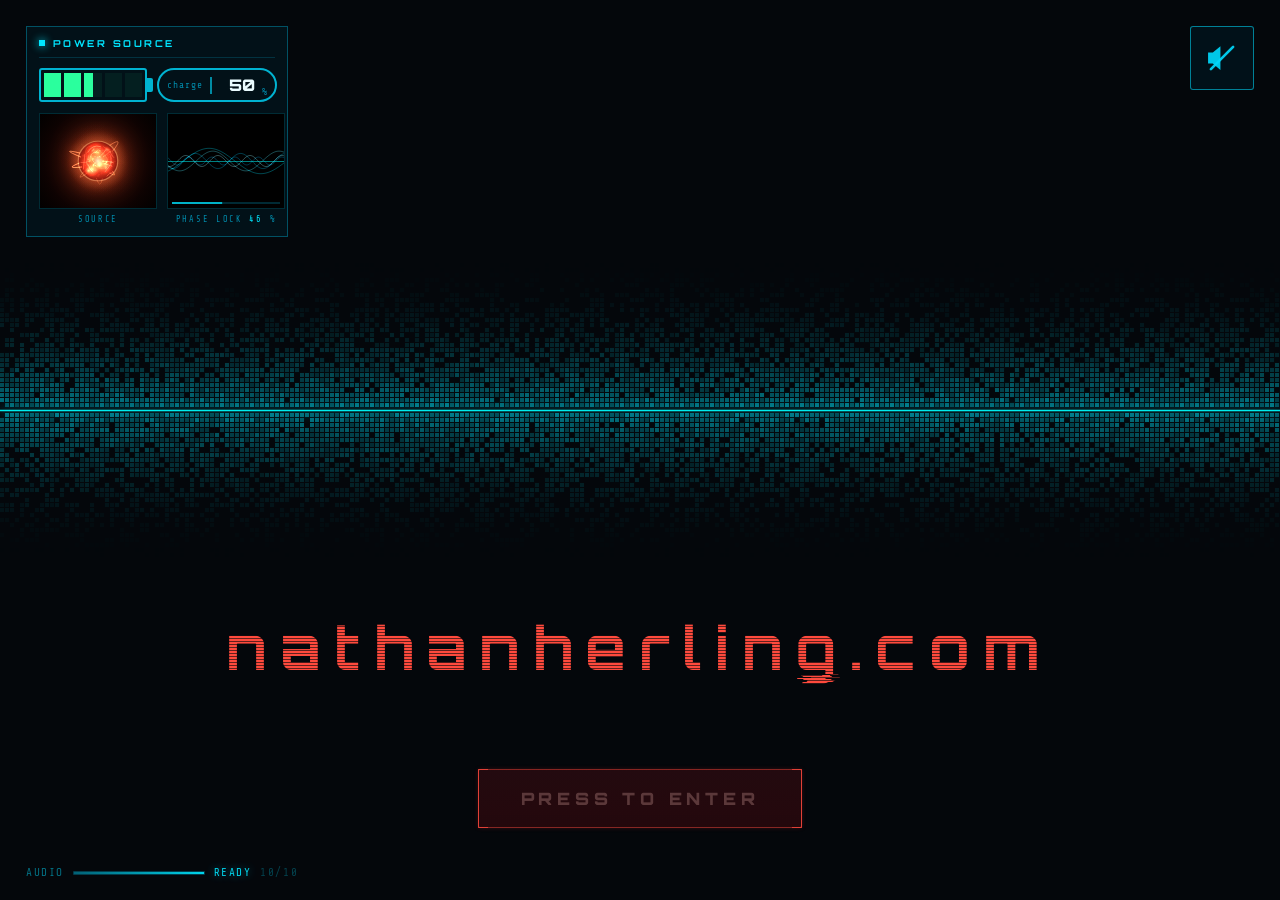
==== commit d6b5b83f: "Added pre-load to the audio files." ====
--- a/index.html
+++ b/index.html
@@ -123,6 +123,15 @@
     <button id="enterBtn" type="button">press to enter</button>
   </div>
 
+  <!-- Media preload readout. Every audio file is fetched while this screen is
+       up, so a cue never has to race its own download when it fires. Reports
+       only — the entry button is live the whole time. See js/media.js. -->
+  <div id="preload" aria-live="polite" data-count="0/0">
+    <span class="tag">AUDIO</span>
+    <span class="bar"><i></i></span>
+    <span class="pct">0%</span>
+  </div>
+
   <div id="splash-wipe" aria-hidden="true"></div>
 </section>
 
--- a/css/splash.css
+++ b/css/splash.css
@@ -197,3 +197,45 @@
 @media (prefers-reduced-motion:reduce){
   #enterBtn.blown::before,#enterBtn.blown::after{animation:none;opacity:0}
 }
+
+
+/* ---- media preload readout ------------------------------------------------
+   Bottom-left, deliberately small: it is a status line, not a feature. Cyan
+   ladder like the rest of act 1. Fades out a beat after READY rather than
+   snapping away, and never reflows — the bar and the percent field are both
+   fixed width, so counting up cannot shift the row. */
+#preload{
+  position:absolute;left:26px;bottom:22px;z-index:4;
+  display:flex;align-items:center;gap:9px;
+  font:400 11px/1 var(--mono);letter-spacing:.14em;
+  color:var(--ink-dim);pointer-events:none;
+  opacity:.92;transition:opacity .5s ease;
+}
+#preload .tag{color:rgba(0,215,250,.55)}
+#preload .bar{
+  position:relative;display:block;width:132px;height:4px;
+  background:rgba(0,200,240,.10);
+  border:1px solid rgba(0,200,240,.22);border-radius:1px;overflow:hidden;
+}
+#preload .bar i{
+  display:block;height:100%;width:0%;
+  background:linear-gradient(90deg,rgba(0,200,240,.45),#00e6ff);
+  box-shadow:0 0 8px rgba(0,220,255,.55);
+  transition:width .18s linear;
+}
+/* Fixed width so 9% -> 100% -> READY cannot nudge anything sideways. */
+#preload .pct{display:inline-block;min-width:5.2ch;text-align:left;color:rgba(0,215,250,.75)}
+#preload::after{content:attr(data-count);color:rgba(0,215,250,.30)}
+
+#preload.done .pct{color:#00e6ff;text-shadow:0 0 8px rgba(0,220,255,.5)}
+#preload.warn .bar{border-color:rgba(255,150,60,.45)}
+#preload.warn .bar i{background:linear-gradient(90deg,rgba(255,140,50,.45),var(--amber))}
+#preload.gone{opacity:0}
+
+@media (max-width:720px){
+  #preload{left:16px;bottom:14px;gap:7px;font-size:10px}
+  #preload .bar{width:92px}
+}
+@media (prefers-reduced-motion: reduce){
+  #preload .bar i{transition:none}
+}
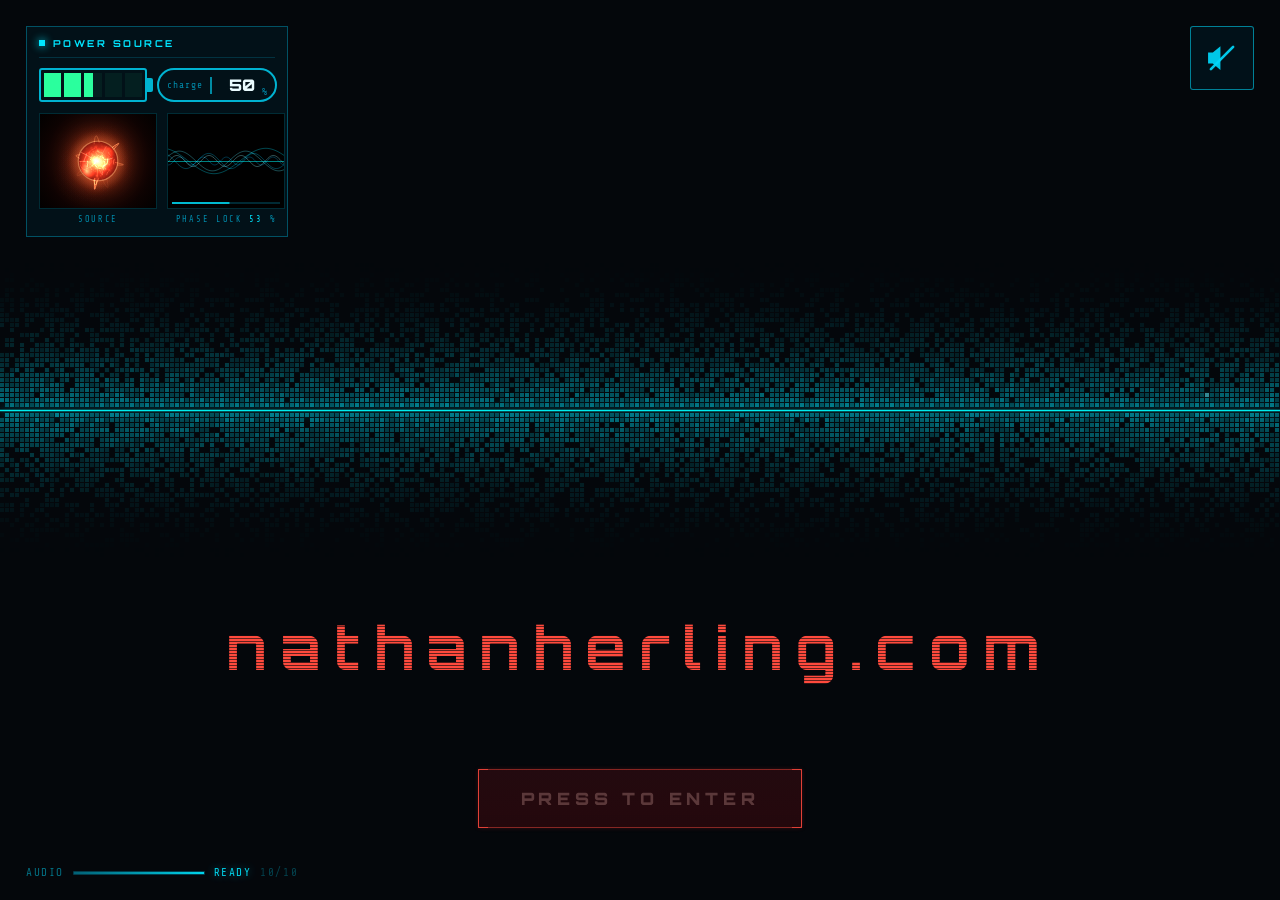
==== commit 686af485: "Add Calendar + Link Dock tool tiles; remove dead tube/desktop code; move drop notes to docs/history" ====
--- a/index.html
+++ b/index.html
@@ -64,6 +64,7 @@
 <link rel="stylesheet" href="css/shell.css">
 <link rel="stylesheet" href="css/layout.css">
 <link rel="stylesheet" href="css/deck.css">
+<link rel="stylesheet" href="css/apps.css">
 </head>
 <body>
 
--- a/css/apps.css
+++ b/css/apps.css
@@ -0,0 +1,145 @@
+/* ============ TOOLS ============
+   Tool tiles in the top row, and the apps they open inside #view.
+   Everything is on the site tokens (css/tokens.css); per-category colours come
+   from data/schedule.json and arrive as --c on the element. */
+
+/* ---- tool tiles: right of the four deck cards ---- */
+#top{grid-template-columns:repeat(4, minmax(0,1fr)) 1px repeat(var(--tools,0), minmax(0,.72fr))}
+#top .top-sep{align-self:stretch;margin:8px 0;
+  background:linear-gradient(180deg,transparent,var(--line),transparent);
+  opacity:0;transition:opacity .45s ease .28s}
+#desk.dealt #top .top-sep{opacity:1}
+#top .card:nth-child(n+6){transition-delay:.32s}
+.card.tool{border-color:rgba(255,178,74,.16)}
+.card.tool .n{color:rgba(255,178,74,.55)}
+.card.tool .l{display:flex;align-items:center;gap:8px}
+.card.tool .g{flex:none;width:14px;height:14px;color:var(--amber);opacity:.85}
+.card.tool:hover:not(:disabled){border-color:var(--amber);background:rgba(28,18,8,.7)}
+.card.tool:hover .l{color:#ffd9a8}
+.card.tool[aria-current="true"]{border-color:var(--amber)}
+.card.tool[aria-current="true"] .l{color:var(--amber)}
+.card.tool[aria-current="true"]::after{background:var(--amber);box-shadow:var(--glow-amber)}
+@media (max-width:860px){
+  #top{grid-template-columns:repeat(4, minmax(0,1fr)) 1px repeat(var(--tools,0), minmax(0,.6fr))}
+  .card.tool .g{display:none}
+}
+
+/* ---- #view hosting an app: full width, app scrolls itself ---- */
+#view.app-host .body{max-width:none;flex:1 1 auto;min-height:0;font-size:12px;line-height:1.45}
+
+/* ---- shared app chrome ---- */
+.app{display:flex;flex-direction:column;gap:10px;min-height:0;container-type:inline-size}
+.app [hidden]{display:none !important}
+.app-bar{display:flex;align-items:center;justify-content:space-between;gap:12px;flex-wrap:wrap}
+.app-bar h3{font-family:var(--display);font-weight:900;font-size:clamp(15px,1.6vw,22px);
+  letter-spacing:.1em;color:var(--cyan);text-shadow:var(--glow-cyan)}
+.app-actions{display:flex;gap:6px;flex-wrap:wrap}
+.app-btn{font-family:var(--mono);font-size:11px;letter-spacing:.14em;text-transform:uppercase;
+  color:var(--ink);border:1px solid var(--line);padding:6px 11px;cursor:pointer;
+  background:transparent;display:inline-flex;align-items:center}
+.app-btn:hover{border-color:var(--cyan);color:var(--cyan)}
+.app-btn.warn{color:var(--amber);border-color:rgba(255,178,74,.4);padding:3px 9px;font-size:10px}
+.app-btn.danger{color:#ff6a5a;border-color:rgba(224,0,16,.45)}
+.app-btn.danger:hover{color:#ffb0a6;border-color:#ff4a3a}
+
+.app-statusrow{display:flex;align-items:center;gap:10px;min-height:18px}
+.app-status{display:flex;align-items:center;gap:10px;font-size:11px;color:var(--ink-dim);min-width:0}
+.app-status-text{white-space:nowrap;overflow:hidden;text-overflow:ellipsis}
+.app-status-bar{flex:none;width:120px;height:3px;background:var(--line-soft);overflow:hidden}
+.app-status-bar i{display:block;height:100%;width:0;background:var(--cyan);transition:width .2s ease}
+.app-status[data-kind="ok"] .app-status-bar i{background:var(--cyan)}
+.app-status[data-kind="warn"] .app-status-bar i{background:var(--amber)}
+.app-status[data-kind="warn"]{color:var(--amber)}
+.app-status[data-kind="err"] .app-status-bar i{background:#e0001a;width:100% !important}
+.app-status[data-kind="err"]{color:#ff6a5a}
+.app-warnings{font-family:var(--mono);font-size:11px;white-space:pre-wrap;color:var(--amber);
+  border:1px solid rgba(255,178,74,.35);background:rgba(28,18,8,.5);padding:8px 10px}
+
+/* ============ CALENDAR ============ */
+.app-calendar{--cell-h:clamp(66px, 10.5vh, 118px)}
+.cal-layout{display:grid;grid-template-columns:minmax(0,1fr) 250px;gap:14px;align-items:start}
+@container (max-width:820px){ .cal-layout{grid-template-columns:minmax(0,1fr)} }
+
+.cal-dow,.cal-grid{display:grid;grid-template-columns:repeat(7,minmax(0,1fr))}
+.cal-dow div{font-family:var(--display);font-size:9.5px;letter-spacing:.24em;color:var(--ink-dim);padding:4px 6px}
+.cal-grid{border-top:1px solid var(--line);border-left:1px solid var(--line)}
+
+/* Fixed-height cells: each entry is its own row and the cell scrolls — it never grows. */
+.cal-cell{height:var(--cell-h);min-width:0;padding:3px 3px 4px;cursor:pointer;
+  display:flex;flex-direction:column;
+  border-right:1px solid var(--line);border-bottom:1px solid var(--line);
+  background:rgba(7,13,20,.55);transition:background .15s ease}
+.cal-cell:hover{background:rgba(11,23,33,.8)}
+.cal-cell.out{background:rgba(3,6,9,.6)}
+.cal-cell.out .num{opacity:.4}
+.cal-cell.today{outline:1px solid var(--cyan);outline-offset:-1px;box-shadow:inset 0 0 14px rgba(79,214,255,.22)}
+.cal-cell.today .num{color:var(--cyan)}
+.cal-cell.sel{background:rgba(31,143,196,.16)}
+.cal-cell .num{flex:none;font-family:var(--display);font-weight:700;font-size:11px;padding:0 2px 2px;color:var(--ink)}
+
+.cal-evs{list-style:none;margin:0;padding:0;overflow-y:auto;flex:1;scrollbar-width:thin}
+.cal-ev{display:flex;gap:4px;align-items:baseline;font-size:10.5px;line-height:1.3;
+  padding:1px 4px;margin-bottom:2px;white-space:nowrap;overflow:hidden;
+  border-left:2px solid var(--c);
+  background:color-mix(in srgb, var(--c) 11%, transparent)}
+.cal-ev.allday{background:color-mix(in srgb, var(--c) 26%, transparent)}
+.cal-ev .ev-t{flex:none;color:var(--ink-dim)}
+.cal-ev .ev-n{overflow:hidden;text-overflow:ellipsis;color:#cfefff}
+@container (max-width:560px){
+  .app-calendar{--cell-h:54px}
+  .cal-ev{font-size:0;height:4px;padding:0;border-left:0;background:var(--c)}
+}
+
+.cal-legend{display:flex;flex-wrap:wrap;gap:6px;margin-top:10px}
+.cal-chip{font-size:10.5px;letter-spacing:.06em;text-transform:none;padding:3px 8px;color:var(--ink-dim)}
+.cal-chip::before{content:"";display:inline-block;width:9px;height:9px;margin-right:6px;
+  background:var(--c);vertical-align:-1px}
+.cal-chip.off{opacity:.35;text-decoration:line-through}
+
+.cal-detail{border:1px solid var(--line);background:rgba(7,13,20,.7);padding:10px;position:sticky;top:0}
+.cal-detail-date{font-family:var(--display);font-size:12px;letter-spacing:.12em;color:var(--amber);margin-bottom:8px}
+.cal-detail-list{list-style:none;margin:0;padding:0}
+.cal-detail-list li{border-left:2px solid var(--c);padding:5px 8px;margin-bottom:6px;
+  background:color-mix(in srgb, var(--c) 8%, transparent)}
+.cal-detail-list .time{color:var(--ink-dim);font-size:11px}
+.cal-detail-list .name{color:#dff6ff;font-size:13px}
+.cal-detail-list .meta{display:block;color:var(--ink-dim);font-size:11px}
+.cal-detail-list a.meta{color:var(--cyan)}
+.cal-detail-list .empty{border:0;background:none;color:var(--ink-dim);padding:0}
+
+/* ============ LINK DOCK ============ */
+.ld-drop{border:1px dashed var(--line);background:rgba(7,13,20,.6);padding:18px 14px;text-align:center;
+  transition:border-color .15s ease, box-shadow .15s ease}
+.ld-drop.over{border-style:solid;border-color:var(--cyan);box-shadow:inset 0 0 22px rgba(79,214,255,.18), var(--glow-cyan)}
+.ld-drop-main{font-family:var(--display);font-size:12px;letter-spacing:.12em;color:var(--cyan);margin-bottom:4px}
+.ld-drop-sub{font-size:11px;color:var(--ink-dim);margin-bottom:10px}
+.ld-form{display:flex;gap:6px;max-width:520px;margin:0 auto}
+.ld-input{flex:1;min-width:0;font:inherit;font-size:12px;color:var(--ink);background:var(--bg);
+  border:1px solid var(--line);padding:6px 10px}
+.ld-input:focus{outline:none;border-color:var(--cyan)}
+
+.ld-tiles{list-style:none;margin:0;padding:0;display:grid;gap:10px;
+  grid-template-columns:repeat(auto-fill,minmax(220px,1fr))}
+.ld-tile{border:1px solid var(--line);background:rgba(7,13,20,.7);padding:10px;
+  display:flex;flex-direction:column;gap:8px;min-width:0}
+.ld-tile[data-state="probing"]{border-color:rgba(255,178,74,.5)}
+.ld-tile[data-state="failed"]{border-color:rgba(224,0,16,.5)}
+.ld-head{display:flex;gap:10px;align-items:center;min-width:0}
+.ld-icon{flex:none;width:46px;height:46px;display:grid;place-items:center;border:1px solid var(--line);background:var(--bg)}
+.ld-icon img{max-width:38px;max-height:38px}
+.ld-icon .ph{font-family:var(--display);font-size:17px;color:var(--ink-dim)}
+.ld-text{flex:1;min-width:0}
+.ld-title{width:100%;font:inherit;font-size:13px;color:#dff6ff;background:transparent;border:0;
+  border-bottom:1px solid transparent;padding:0}
+.ld-title:focus{outline:none;border-bottom-color:var(--cyan)}
+.ld-url{display:block;font-size:10.5px;color:var(--ink-dim);white-space:nowrap;overflow:hidden;
+  text-overflow:ellipsis;text-decoration:none}
+.ld-url:hover{color:var(--cyan)}
+.ld-src{font-size:10.5px;color:var(--ink-dim)}
+.ld-src b{font-weight:normal;color:var(--amber)}
+.ld-alts{display:flex;gap:4px;flex-wrap:wrap}
+.ld-alt{width:30px;height:30px;padding:2px;display:grid;place-items:center;background:var(--bg)}
+.ld-alt img{max-width:24px;max-height:24px}
+.ld-alt.on{border-color:var(--cyan);box-shadow:var(--glow-cyan)}
+.ld-actions{display:flex;justify-content:flex-end;gap:6px}
+.ld-actions .app-btn{font-size:10px;padding:3px 8px}
